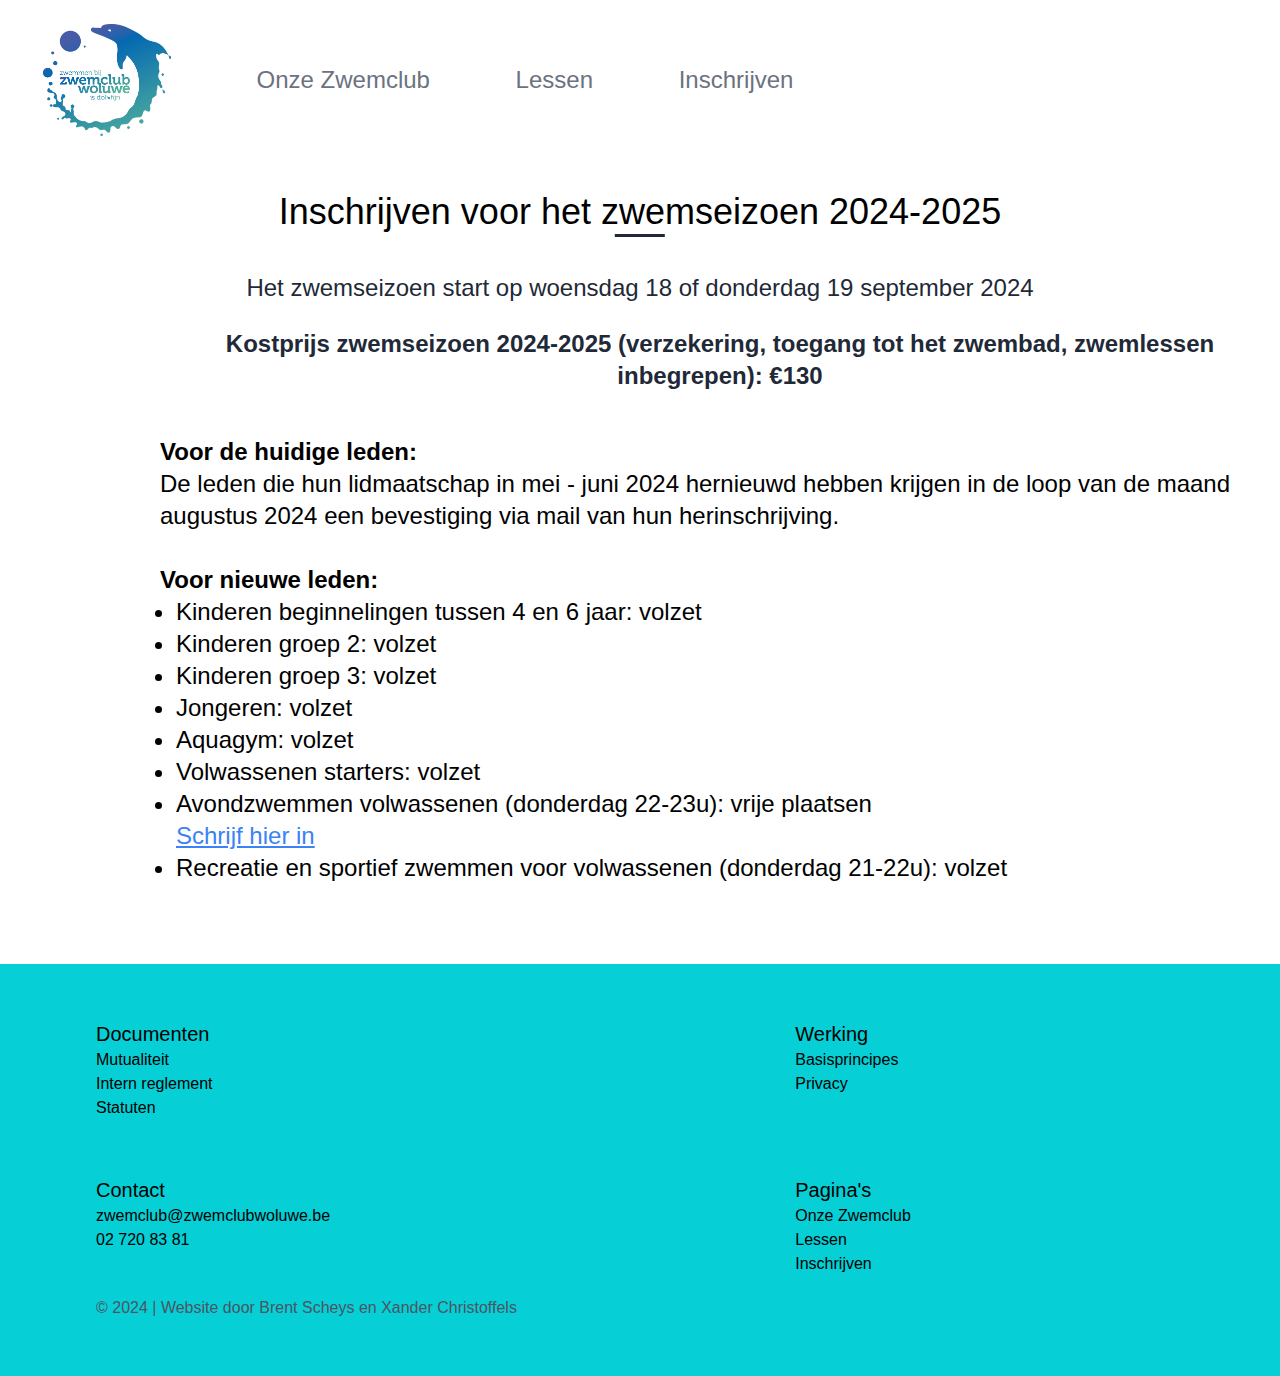
==== inschrijven.html @ be6e2a92 "added all files" ====
<!DOCTYPE html>
<html lang="en">

<head>
    <meta charset="UTF-8">
    <meta name="viewport" content="width=device-width, initial-scale=1.0">
    <title>Zwemclub Woluwe</title>
    <link rel="stylesheet" href="css/style.css">
    <link rel="stylesheet" href="css/custom.css">
    <link rel="icon" type="image/x-icon" href="./img/Logo.jpg">
</head>

<body>
    <!-- Header -->
    <header class="w-full">
        <section class="hero col-start-1 w-full">
            <nav class="h-40 flex-1 mr-auto w-2/3">
                <ul class="flex justify-around h-full items-center flex-wrap">
                    <li><a href="index.html"><img src="./img/Logo.jpg" alt="logo" class="w-32"></a></li>
                    <li class="nav-li text-gray-500 font-medium text-2xl hover-underline-animation block"><a href="index.html">Onze Zwemclub</a></li>
                    <li class="nav-li text-gray-500 font-medium text-2xl hover-underline-animation"><a href="lessen.html">Lessen</a></li>
                    <li class="nav-li text-gray-500 font-medium text-2xl hover-underline-animation"><a href="inschrijven.html">Inschrijven</a></li>
                </ul>
            </nav>
        </section>
    </header>

    <!-- Inschrijven -->
    <section class="pb-20 cms-editable" id="inschrijven">
        <h2 class="half-underline text-4xl text-center left-1/2 mb-5">Inschrijven voor het zwemseizoen 2024-2025</h2>
        <h2 class="text-2xl text-center left-1/2 text-gray-800 mt-5">Het zwemseizoen start op woensdag 18 of donderdag 19 september 2024</h2><br>
        <h2 class="text-2xl text-center ml-40 font-bold mb-5 text-gray-800">Kostprijs zwemseizoen 2024-2025 (verzekering, toegang tot het zwembad, zwemlessen inbegrepen): 	&#8364;130</h2><br>


        <p class="text-2xl ml-40">
            <span class="font-bold">Voor de huidige leden:</span><br>
            De leden die hun lidmaatschap in mei - juni 2024 hernieuwd hebben krijgen in de loop van de maand augustus 2024 een bevestiging via mail van hun herinschrijving.
            <br><br>
        </p>

        <p class="text-2xl ml-40">            
                <span class="font-bold">Voor nieuwe leden:</span><br>
                <ul class="text-2xl ml-44">
                    <li class="list-disc">
                        Kinderen beginnelingen tussen 4 en 6 jaar: volzet
                    </li>
                    <li class="list-disc">
                        Kinderen groep 2: volzet
                    </li>
                    <li class="list-disc">
                        Kinderen groep 3: volzet
                    </li>
                    <li class="list-disc">
                        Jongeren: volzet
                    </li>
                    <li class="list-disc">
                        Aquagym: volzet
                    </li>
                    <li class="list-disc">
                        Volwassenen starters: volzet
                    </li>
                    <li class="list-disc">
                        Avondzwemmen volwassenen (donderdag 22-23u): vrije plaatsen <br>
                        <a href="https://forms.gle/28vX2HvY5bR1pd1c9" class="text-blue-500 underline">Schrijf hier in</a>
                    </li>
                    <li class="list-disc">
                        Recreatie en sportief zwemmen voor volwassenen (donderdag 21-22u): volzet<br>
                    </li>
                </ul>
        </p>        
    </section>




    <!-- FOOTER -->
    <footer class="bg-lightblue list-none w-screen cms-editable" id="footer">
        <div class="footer columns grid columns-4">
            <div class="footer-documenten column1 col-start-1 border-green-800 mt-14 px-24">
                <h2 class="font-medium text-xl">Documenten</h2>
                <ul>
                    <a href="./resources/mutualiteit.html" target="_blank"><li>Mutualiteit</li></a>
                    <a href="./resources/ZWEMCLUB WOLUWE vzw INTERN_REGLEMENT_DEF.pdf" target="_blank"><li>Intern reglement</li></a>
                    <a href="./resources/ZWEMCLUB WOLUWE vzw STATUTEN_DEF.pdf" target="_blank"><li>Statuten</li></a>
                </ul> 
            </div>

            <div class="footer-werking column2 col-start-2 mt-14 px-24">
                <h2 class="font-medium text-xl">Werking</h2>
                <ul>
                    <a href="./resources/basisprincipes.html" target="_blank"><li>Basisprincipes</li></a>
                    <a href="./resources/privacy.html" target="_blank"><li>Privacy</li></a>
                </ul>
            </div>

            <div class="footer-contact column3 col-start-3 mt-14 px-24">
                <h2 class="font-medium text-xl">Contact</h2>
                <a href="mailto:zwemclub@zwemclubwoluwe.be"><li>zwemclub@zwemclubwoluwe.be</li></a>
                <a href="tel:027208381"><li>02 720 83 81</li></a>

            </div>

            <div class="footer-paginas column4 col-start-4 mt-14 px-24">
                <h2 class="font-medium text-xl">Pagina's</h2>
                <ul>
                    <li><a href="index.html">Onze Zwemclub</a></li>
                    <li><a href="lessen.html">Lessen</a></li>
                    <li><a href="inschrijven.html">Inschrijven</a></li>
                </ul> 
            </div>
        </div>
        <p class="ml-24 mt-5 pb-14 text-gray-600">&copy; 2024 | Website door Brent Scheys en Xander Christoffels</p>
    </footer>
</body>
</html>
---- css/style.css ----
/*
! tailwindcss v3.4.1 | MIT License | https://tailwindcss.com
*/

/*
1. Prevent padding and border from affecting element width. (https://github.com/mozdevs/cssremedy/issues/4)
2. Allow adding a border to an element by just adding a border-width. (https://github.com/tailwindcss/tailwindcss/pull/116)
*/

*,
::before,
::after {
  box-sizing: border-box;
  /* 1 */
  border-width: 0;
  /* 2 */
  border-style: solid;
  /* 2 */
  border-color: #e5e7eb;
  /* 2 */
}

::before,
::after {
  --tw-content: '';
}

/*
1. Use a consistent sensible line-height in all browsers.
2. Prevent adjustments of font size after orientation changes in iOS.
3. Use a more readable tab size.
4. Use the user's configured `sans` font-family by default.
5. Use the user's configured `sans` font-feature-settings by default.
6. Use the user's configured `sans` font-variation-settings by default.
7. Disable tap highlights on iOS
*/

html,
:host {
  line-height: 1.5;
  /* 1 */
  -webkit-text-size-adjust: 100%;
  /* 2 */
  -moz-tab-size: 4;
  /* 3 */
  -o-tab-size: 4;
     tab-size: 4;
  /* 3 */
  font-family: ui-sans-serif, system-ui, sans-serif, "Apple Color Emoji", "Segoe UI Emoji", "Segoe UI Symbol", "Noto Color Emoji";
  /* 4 */
  font-feature-settings: normal;
  /* 5 */
  font-variation-settings: normal;
  /* 6 */
  -webkit-tap-highlight-color: transparent;
  /* 7 */
}

/*
1. Remove the margin in all browsers.
2. Inherit line-height from `html` so users can set them as a class directly on the `html` element.
*/

body {
  margin: 0;
  /* 1 */
  line-height: inherit;
  /* 2 */
}

/*
1. Add the correct height in Firefox.
2. Correct the inheritance of border color in Firefox. (https://bugzilla.mozilla.org/show_bug.cgi?id=190655)
3. Ensure horizontal rules are visible by default.
*/

hr {
  height: 0;
  /* 1 */
  color: inherit;
  /* 2 */
  border-top-width: 1px;
  /* 3 */
}

/*
Add the correct text decoration in Chrome, Edge, and Safari.
*/

abbr:where([title]) {
  -webkit-text-decoration: underline dotted;
          text-decoration: underline dotted;
}

/*
Remove the default font size and weight for headings.
*/

h1,
h2,
h3,
h4,
h5,
h6 {
  font-size: inherit;
  font-weight: inherit;
}

/*
Reset links to optimize for opt-in styling instead of opt-out.
*/

a {
  color: inherit;
  text-decoration: inherit;
}

/*
Add the correct font weight in Edge and Safari.
*/

b,
strong {
  font-weight: bolder;
}

/*
1. Use the user's configured `mono` font-family by default.
2. Use the user's configured `mono` font-feature-settings by default.
3. Use the user's configured `mono` font-variation-settings by default.
4. Correct the odd `em` font sizing in all browsers.
*/

code,
kbd,
samp,
pre {
  font-family: ui-monospace, SFMono-Regular, Menlo, Monaco, Consolas, "Liberation Mono", "Courier New", monospace;
  /* 1 */
  font-feature-settings: normal;
  /* 2 */
  font-variation-settings: normal;
  /* 3 */
  font-size: 1em;
  /* 4 */
}

/*
Add the correct font size in all browsers.
*/

small {
  font-size: 80%;
}

/*
Prevent `sub` and `sup` elements from affecting the line height in all browsers.
*/

sub,
sup {
  font-size: 75%;
  line-height: 0;
  position: relative;
  vertical-align: baseline;
}

sub {
  bottom: -0.25em;
}

sup {
  top: -0.5em;
}

/*
1. Remove text indentation from table contents in Chrome and Safari. (https://bugs.chromium.org/p/chromium/issues/detail?id=999088, https://bugs.webkit.org/show_bug.cgi?id=201297)
2. Correct table border color inheritance in all Chrome and Safari. (https://bugs.chromium.org/p/chromium/issues/detail?id=935729, https://bugs.webkit.org/show_bug.cgi?id=195016)
3. Remove gaps between table borders by default.
*/

table {
  text-indent: 0;
  /* 1 */
  border-color: inherit;
  /* 2 */
  border-collapse: collapse;
  /* 3 */
}

/*
1. Change the font styles in all browsers.
2. Remove the margin in Firefox and Safari.
3. Remove default padding in all browsers.
*/

button,
input,
optgroup,
select,
textarea {
  font-family: inherit;
  /* 1 */
  font-feature-settings: inherit;
  /* 1 */
  font-variation-settings: inherit;
  /* 1 */
  font-size: 100%;
  /* 1 */
  font-weight: inherit;
  /* 1 */
  line-height: inherit;
  /* 1 */
  color: inherit;
  /* 1 */
  margin: 0;
  /* 2 */
  padding: 0;
  /* 3 */
}

/*
Remove the inheritance of text transform in Edge and Firefox.
*/

button,
select {
  text-transform: none;
}

/*
1. Correct the inability to style clickable types in iOS and Safari.
2. Remove default button styles.
*/

button,
[type='button'],
[type='reset'],
[type='submit'] {
  -webkit-appearance: button;
  /* 1 */
  background-color: transparent;
  /* 2 */
  background-image: none;
  /* 2 */
}

/*
Use the modern Firefox focus style for all focusable elements.
*/

:-moz-focusring {
  outline: auto;
}

/*
Remove the additional `:invalid` styles in Firefox. (https://github.com/mozilla/gecko-dev/blob/2f9eacd9d3d995c937b4251a5557d95d494c9be1/layout/style/res/forms.css#L728-L737)
*/

:-moz-ui-invalid {
  box-shadow: none;
}

/*
Add the correct vertical alignment in Chrome and Firefox.
*/

progress {
  vertical-align: baseline;
}

/*
Correct the cursor style of increment and decrement buttons in Safari.
*/

::-webkit-inner-spin-button,
::-webkit-outer-spin-button {
  height: auto;
}

/*
1. Correct the odd appearance in Chrome and Safari.
2. Correct the outline style in Safari.
*/

[type='search'] {
  -webkit-appearance: textfield;
  /* 1 */
  outline-offset: -2px;
  /* 2 */
}

/*
Remove the inner padding in Chrome and Safari on macOS.
*/

::-webkit-search-decoration {
  -webkit-appearance: none;
}

/*
1. Correct the inability to style clickable types in iOS and Safari.
2. Change font properties to `inherit` in Safari.
*/

::-webkit-file-upload-button {
  -webkit-appearance: button;
  /* 1 */
  font: inherit;
  /* 2 */
}

/*
Add the correct display in Chrome and Safari.
*/

summary {
  display: list-item;
}

/*
Removes the default spacing and border for appropriate elements.
*/

blockquote,
dl,
dd,
h1,
h2,
h3,
h4,
h5,
h6,
hr,
figure,
p,
pre {
  margin: 0;
}

fieldset {
  margin: 0;
  padding: 0;
}

legend {
  padding: 0;
}

ol,
ul,
menu {
  list-style: none;
  margin: 0;
  padding: 0;
}

/*
Reset default styling for dialogs.
*/

dialog {
  padding: 0;
}

/*
Prevent resizing textareas horizontally by default.
*/

textarea {
  resize: vertical;
}

/*
1. Reset the default placeholder opacity in Firefox. (https://github.com/tailwindlabs/tailwindcss/issues/3300)
2. Set the default placeholder color to the user's configured gray 400 color.
*/

input::-moz-placeholder, textarea::-moz-placeholder {
  opacity: 1;
  /* 1 */
  color: #9ca3af;
  /* 2 */
}

input::placeholder,
textarea::placeholder {
  opacity: 1;
  /* 1 */
  color: #9ca3af;
  /* 2 */
}

/*
Set the default cursor for buttons.
*/

button,
[role="button"] {
  cursor: pointer;
}

/*
Make sure disabled buttons don't get the pointer cursor.
*/

:disabled {
  cursor: default;
}

/*
1. Make replaced elements `display: block` by default. (https://github.com/mozdevs/cssremedy/issues/14)
2. Add `vertical-align: middle` to align replaced elements more sensibly by default. (https://github.com/jensimmons/cssremedy/issues/14#issuecomment-634934210)
   This can trigger a poorly considered lint error in some tools but is included by design.
*/

img,
svg,
video,
canvas,
audio,
iframe,
embed,
object {
  display: block;
  /* 1 */
  vertical-align: middle;
  /* 2 */
}

/*
Constrain images and videos to the parent width and preserve their intrinsic aspect ratio. (https://github.com/mozdevs/cssremedy/issues/14)
*/

img,
video {
  max-width: 100%;
  height: auto;
}

/* Make elements with the HTML hidden attribute stay hidden by default */

[hidden] {
  display: none;
}

*, ::before, ::after {
  --tw-border-spacing-x: 0;
  --tw-border-spacing-y: 0;
  --tw-translate-x: 0;
  --tw-translate-y: 0;
  --tw-rotate: 0;
  --tw-skew-x: 0;
  --tw-skew-y: 0;
  --tw-scale-x: 1;
  --tw-scale-y: 1;
  --tw-pan-x:  ;
  --tw-pan-y:  ;
  --tw-pinch-zoom:  ;
  --tw-scroll-snap-strictness: proximity;
  --tw-gradient-from-position:  ;
  --tw-gradient-via-position:  ;
  --tw-gradient-to-position:  ;
  --tw-ordinal:  ;
  --tw-slashed-zero:  ;
  --tw-numeric-figure:  ;
  --tw-numeric-spacing:  ;
  --tw-numeric-fraction:  ;
  --tw-ring-inset:  ;
  --tw-ring-offset-width: 0px;
  --tw-ring-offset-color: #fff;
  --tw-ring-color: rgb(59 130 246 / 0.5);
  --tw-ring-offset-shadow: 0 0 #0000;
  --tw-ring-shadow: 0 0 #0000;
  --tw-shadow: 0 0 #0000;
  --tw-shadow-colored: 0 0 #0000;
  --tw-blur:  ;
  --tw-brightness:  ;
  --tw-contrast:  ;
  --tw-grayscale:  ;
  --tw-hue-rotate:  ;
  --tw-invert:  ;
  --tw-saturate:  ;
  --tw-sepia:  ;
  --tw-drop-shadow:  ;
  --tw-backdrop-blur:  ;
  --tw-backdrop-brightness:  ;
  --tw-backdrop-contrast:  ;
  --tw-backdrop-grayscale:  ;
  --tw-backdrop-hue-rotate:  ;
  --tw-backdrop-invert:  ;
  --tw-backdrop-opacity:  ;
  --tw-backdrop-saturate:  ;
  --tw-backdrop-sepia:  ;
}

::backdrop {
  --tw-border-spacing-x: 0;
  --tw-border-spacing-y: 0;
  --tw-translate-x: 0;
  --tw-translate-y: 0;
  --tw-rotate: 0;
  --tw-skew-x: 0;
  --tw-skew-y: 0;
  --tw-scale-x: 1;
  --tw-scale-y: 1;
  --tw-pan-x:  ;
  --tw-pan-y:  ;
  --tw-pinch-zoom:  ;
  --tw-scroll-snap-strictness: proximity;
  --tw-gradient-from-position:  ;
  --tw-gradient-via-position:  ;
  --tw-gradient-to-position:  ;
  --tw-ordinal:  ;
  --tw-slashed-zero:  ;
  --tw-numeric-figure:  ;
  --tw-numeric-spacing:  ;
  --tw-numeric-fraction:  ;
  --tw-ring-inset:  ;
  --tw-ring-offset-width: 0px;
  --tw-ring-offset-color: #fff;
  --tw-ring-color: rgb(59 130 246 / 0.5);
  --tw-ring-offset-shadow: 0 0 #0000;
  --tw-ring-shadow: 0 0 #0000;
  --tw-shadow: 0 0 #0000;
  --tw-shadow-colored: 0 0 #0000;
  --tw-blur:  ;
  --tw-brightness:  ;
  --tw-contrast:  ;
  --tw-grayscale:  ;
  --tw-hue-rotate:  ;
  --tw-invert:  ;
  --tw-saturate:  ;
  --tw-sepia:  ;
  --tw-drop-shadow:  ;
  --tw-backdrop-blur:  ;
  --tw-backdrop-brightness:  ;
  --tw-backdrop-contrast:  ;
  --tw-backdrop-grayscale:  ;
  --tw-backdrop-hue-rotate:  ;
  --tw-backdrop-invert:  ;
  --tw-backdrop-opacity:  ;
  --tw-backdrop-saturate:  ;
  --tw-backdrop-sepia:  ;
}

.relative {
  position: relative;
}

.left-0 {
  left: 0px;
}

.left-1\/2 {
  left: 50%;
}

.right-0 {
  right: 0px;
}

.col-start-1 {
  grid-column-start: 1;
}

.col-start-2 {
  grid-column-start: 2;
}

.col-start-3 {
  grid-column-start: 3;
}

.col-start-4 {
  grid-column-start: 4;
}

.mx-40 {
  margin-left: 10rem;
  margin-right: 10rem;
}

.mb-3 {
  margin-bottom: 0.75rem;
}

.mb-5 {
  margin-bottom: 1.25rem;
}

.ml-24 {
  margin-left: 6rem;
}

.ml-4 {
  margin-left: 1rem;
}

.ml-40 {
  margin-left: 10rem;
}

.ml-44 {
  margin-left: 11rem;
}

.ml-5 {
  margin-left: 1.25rem;
}

.ml-56 {
  margin-left: 14rem;
}

.ml-auto {
  margin-left: auto;
}

.mr-5 {
  margin-right: 1.25rem;
}

.mr-auto {
  margin-right: auto;
}

.mt-10 {
  margin-top: 2.5rem;
}

.mt-12 {
  margin-top: 3rem;
}

.mt-14 {
  margin-top: 3.5rem;
}

.mt-5 {
  margin-top: 1.25rem;
}

.block {
  display: block;
}

.flex {
  display: flex;
}

.table {
  display: table;
}

.grid {
  display: grid;
}

.h-20 {
  height: 5rem;
}

.h-40 {
  height: 10rem;
}

.h-80 {
  height: 20rem;
}

.h-full {
  height: 100%;
}

.w-2\/3 {
  width: 66.666667%;
}

.w-32 {
  width: 8rem;
}

.w-96 {
  width: 24rem;
}

.w-full {
  width: 100%;
}

.w-screen {
  width: 100vw;
}

.flex-1 {
  flex: 1 1 0%;
}

.list-disc {
  list-style-type: disc;
}

.list-none {
  list-style-type: none;
}

.columns-4 {
  -moz-columns: 4;
       columns: 4;
}

.grid-cols-2 {
  grid-template-columns: repeat(2, minmax(0, 1fr));
}

.flex-wrap {
  flex-wrap: wrap;
}

.content-center {
  align-content: center;
}

.items-center {
  align-items: center;
}

.justify-between {
  justify-content: space-between;
}

.justify-around {
  justify-content: space-around;
}

.place-self-end {
  place-self: end;
}

.self-center {
  align-self: center;
}

.overflow-x-auto {
  overflow-x: auto;
}

.whitespace-nowrap {
  white-space: nowrap;
}

.border-2 {
  border-width: 2px;
}

.border-b {
  border-bottom-width: 1px;
}

.border-green-800 {
  --tw-border-opacity: 1;
  border-color: rgb(22 101 52 / var(--tw-border-opacity));
}

.border-neutral-300 {
  --tw-border-opacity: 1;
  border-color: rgb(212 212 212 / var(--tw-border-opacity));
}

.border-neutral-50 {
  --tw-border-opacity: 1;
  border-color: rgb(250 250 250 / var(--tw-border-opacity));
}

.bg-gray-100 {
  --tw-bg-opacity: 1;
  background-color: rgb(243 244 246 / var(--tw-bg-opacity));
}

.bg-sky-50 {
  --tw-bg-opacity: 1;
  background-color: rgb(240 249 255 / var(--tw-bg-opacity));
}

.bg-white {
  --tw-bg-opacity: 1;
  background-color: rgb(255 255 255 / var(--tw-bg-opacity));
}

.bg-sky-100 {
  --tw-bg-opacity: 1;
  background-color: rgb(224 242 254 / var(--tw-bg-opacity));
}

.bg-gradient-to-r {
  background-image: linear-gradient(to right, var(--tw-gradient-stops));
}

.from-slate-200 {
  --tw-gradient-from: #e2e8f0 var(--tw-gradient-from-position);
  --tw-gradient-to: rgb(226 232 240 / 0) var(--tw-gradient-to-position);
  --tw-gradient-stops: var(--tw-gradient-from), var(--tw-gradient-to);
}

.to-blue-100 {
  --tw-gradient-to: #dbeafe var(--tw-gradient-to-position);
}

.p-10 {
  padding: 2.5rem;
}

.px-24 {
  padding-left: 6rem;
  padding-right: 6rem;
}

.px-6 {
  padding-left: 1.5rem;
  padding-right: 1.5rem;
}

.py-10 {
  padding-top: 2.5rem;
  padding-bottom: 2.5rem;
}

.py-3 {
  padding-top: 0.75rem;
  padding-bottom: 0.75rem;
}

.py-4 {
  padding-top: 1rem;
  padding-bottom: 1rem;
}

.pb-14 {
  padding-bottom: 3.5rem;
}

.pb-20 {
  padding-bottom: 5rem;
}

.pt-5 {
  padding-top: 1.25rem;
}

.text-left {
  text-align: left;
}

.text-center {
  text-align: center;
}

.text-2xl {
  font-size: 1.5rem;
  line-height: 2rem;
}

.text-3xl {
  font-size: 1.875rem;
  line-height: 2.25rem;
}

.text-4xl {
  font-size: 2.25rem;
  line-height: 2.5rem;
}

.text-6xl {
  font-size: 3.75rem;
  line-height: 1;
}

.text-lg {
  font-size: 1.125rem;
  line-height: 1.75rem;
}

.text-xl {
  font-size: 1.25rem;
  line-height: 1.75rem;
}

.font-bold {
  font-weight: 700;
}

.font-medium {
  font-weight: 500;
}

.font-light {
  font-weight: 300;
}

.uppercase {
  text-transform: uppercase;
}

.text-black {
  --tw-text-opacity: 1;
  color: rgb(0 0 0 / var(--tw-text-opacity));
}

.text-blue-500 {
  --tw-text-opacity: 1;
  color: rgb(59 130 246 / var(--tw-text-opacity));
}

.text-gray-500 {
  --tw-text-opacity: 1;
  color: rgb(107 114 128 / var(--tw-text-opacity));
}

.text-gray-600 {
  --tw-text-opacity: 1;
  color: rgb(75 85 99 / var(--tw-text-opacity));
}

.text-gray-800 {
  --tw-text-opacity: 1;
  color: rgb(31 41 55 / var(--tw-text-opacity));
}

.underline {
  text-decoration-line: underline;
}

.shadow-md {
  --tw-shadow: 0 4px 6px -1px rgb(0 0 0 / 0.1), 0 2px 4px -2px rgb(0 0 0 / 0.1);
  --tw-shadow-colored: 0 4px 6px -1px var(--tw-shadow-color), 0 2px 4px -2px var(--tw-shadow-color);
  box-shadow: var(--tw-ring-offset-shadow, 0 0 #0000), var(--tw-ring-shadow, 0 0 #0000), var(--tw-shadow);
}

.hover\:bg-gray-50:hover {
  --tw-bg-opacity: 1;
  background-color: rgb(249 250 251 / var(--tw-bg-opacity));
}

@media (min-width: 640px) {
  .sm\:rounded-lg {
    border-radius: 0.5rem;
  }
}

.rtl\:text-right:where([dir="rtl"], [dir="rtl"] *) {
  text-align: right;
}
---- css/custom.css ----
html {
  scroll-behavior: smooth;
  overflow-x: hidden;
}

body {
  font-family: sans-serif;
  padding: 0;
}

.hover-underline-animation {
  display: inline-block;
  position: relative;
}

.lesdagen-mobile {
  display: none;
}



.hover-underline-animation::after {
  content: '';
  position: absolute;
  width: 100%;
  transform: scaleX(0);
  height: 3px;
  bottom: 0;
  left: 0;
  background-color: #06cfd6;
  transform-origin: bottom right;
  transition: transform 0.25s ease-out;
}

.hover-underline-animation:hover::after {
  transform: scaleX(1);
  transform-origin: bottom left;
}

.bg-lightblue {
  background-color: #06CFD6;
}
.bg-lightblue-2 {
  background-color: hsl(182, 70%, 31%);
}

.grid-cols-4-3 {
  grid-template-columns: 8fr 7fr;
}

.half-underline {
  display: inline-block;
  position: relative;
  transform: translateX(-50%);
}
.half-underline:after{
  content: "";
  position: absolute;
  width: 50px;
  left: 0;
  right: 0;
  margin-left: auto;
  margin-right: auto;
  top: 105%;
  border-bottom: 3.2px solid #1F2937;
}

button {
  transition: 0.3s;
}

i {
  font-size: 2.5rem !important;
  color: #64748b;
  display: none !important;
}

.text-primary {
  color: #64748b;
}



/* RESPONSIVE */

@media (max-width: 1460px) {
  .title{
    font-size: 2.5rem;
  }
  .logo {
    width: 9rem;
  }
  .subtitle {
    font-size: 1rem;
  }
  nav ul {
    margin-left: 0 !important;
  }
  button {
    padding-top: 0.25rem !important;
    padding-bottom: 0.25rem !important;
    font-size: 1.25rem !important;
  }
}

@media (max-width: 1300px) {
  .banner-img {
    display: none;
  }
  header {
    grid-template-columns: 1fr;
  }
  .hero {
    width: 98vw;
    padding-bottom: 2rem;
  }
  .team, .locatie {
    grid-template-columns: 1fr;
    padding: 2rem 0;
  }
  .team-img, .locatie-img {
    grid-column: auto;
    grid-row: 2;
    left: 0;
    right: 0;
    margin-left: auto;
    margin-right: auto;
  }
  .team-txt,.locatie-txt {
    grid-column: auto;
    grid-row: 1;
    padding-bottom: 2rem;
  }

  /* .locatie {
    grid-template-columns: 1fr 1fr;
  }
  .locatie-txt {
    grid-column: auto;
  }
  .locatie-img {
    grid-column: auto;
    margin-top: 2rem;
    left: 0;
    right: 0;
    margin-left: auto;
    margin-right: auto;
  } */

  .footer {
    grid-template-columns: 2;
    grid-template-rows: 2;
  }
  .footer-documenten {
    grid-column-start: 1;
    grid-row-start: 1;
  }
  .footer-werking {
    grid-column-start: 2;
    grid-row-start: 1;
  }
  .footer-contact {
    grid-column-start: 1;
    grid-row-start: 2;
  }
  .footer-paginas {
    grid-column-start: 2;
    grid-row-start: 2;
  }
}

@media (max-width: 900px) {
  nav {
    margin: 0 !important;
    width: 100% !important;
    height: auto !important;
  }
  nav ul {
    flex-direction: column;
    margin: 0 !important;
    text-align: center;
  }
  nav ul li {
    width: 100vw !important;
    padding: 1rem 0 !important;
    background: #06CFD6;
    color: white !important;
    border-bottom: 2px solid white;
  }
  nav ul li:hover, nav ul li:active {
    background: #6b7280;
    transition: 0.3s;
  }
  .hover-underline-animation::after {
    width: 0;
  }

  .zwemfeest, .zwembrevetuitreiking {
    grid-template-columns: 1fr;
  }
  .zwemfeest-txt, .zwemfeest-img, .zwembrevetuitreiking-txt, .zwembrevetuitreiking-img{
    grid-column: auto;
  }
  .zwemfeest-img {
    width: 75%;
    left: 0;
    right: 0;
    margin-left: auto;
    margin-right: auto;
    margin-top: 2rem;
  }
  .zwembrevetuitreiking-img {
    width: 75%;
    left: 0;
    right: 0;
    margin-left: auto;
    margin-right: auto;
    margin-bottom: 2rem;
  }

  .subtitle {
    margin-right: 2rem;
  }

  .lesdagen-table {
    display: none;
  }
  .lesdagen-mobile {
    display: block;
  }

  .lessen ul, .lesdagen-mobile ul{
    margin-left: 3rem !important;
  }

  .kalender {
    grid-template-columns: 1fr;
  }
  .kalender-woensdag, .kalender-donderdag {
    grid-column-start: 1;
  }
  .kalender h2 {
    left: 0 !important;
    margin-left: 4rem;
  }
  .kalender ul {
    margin-left: 6rem;
  }
}

@media (max-width: 700px) {
  .zwemfeest-img, .zwembrevetuitreiking-img {
    width: 100%;
  }

  .footer {
    grid-template-columns: 1;
    grid-template-rows: 4;
  }
  .footer-documenten, .footer-werking, .footer-contact, .footer-paginas {
    grid-column-start: 1;
  }
  .footer-documenten {
    grid-row-start: 1;
  }
  .footer-werking {
    grid-row-start: 2;
  }
  .footer-contact {
    grid-row-start: 3;
  }
  .footer-paginas {
    grid-row-start: 4;
  }

  header button {
    margin-left: 0 !important;
    margin-top: 1rem;
  }

  .title {
    display: none;
    left: 0;
    right: 0;
    margin-left: auto;
    margin-right: auto;
  }
}




button:hover {
  animation: wiggle 2s linear infinite;
}

/* Keyframes */
@keyframes wiggle {
  0%, 7% {
    transform: rotateZ(0);
  }
  15% {
    transform: rotateZ(-5deg);
  }
  25% {
    transform: rotateZ(5deg);
  }
  /* 20% {
    transform: rotateZ(10deg);
  }
  25% {
    transform: rotateZ(-10deg);
  }
  30% {
    transform: rotateZ(6deg);
  }
  35% {
    transform: rotateZ(-4deg);
  } */
  35%, 100% {
    transform: rotateZ(0);
  }
}
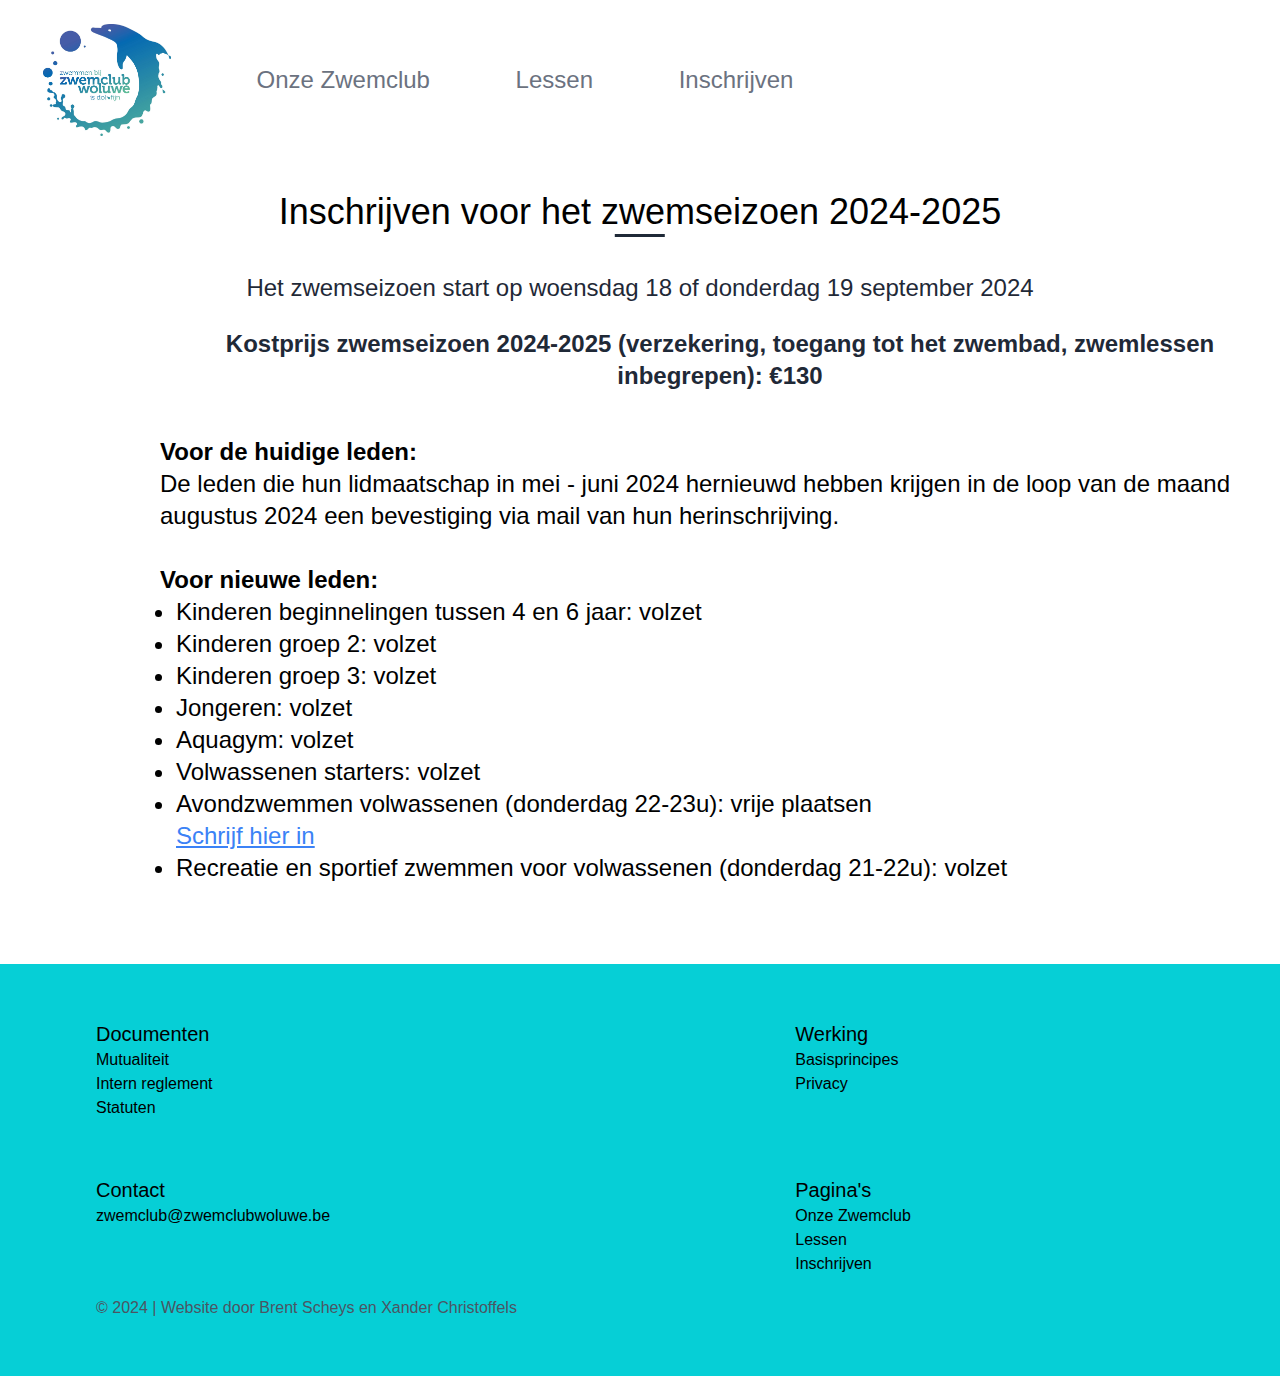
==== commit 66b876c9: "Removed phone number" ====
--- a/inschrijven.html
+++ b/inschrijven.html
@@ -96,8 +96,6 @@
             <div class="footer-contact column3 col-start-3 mt-14 px-24">
                 <h2 class="font-medium text-xl">Contact</h2>
                 <a href="mailto:zwemclub@zwemclubwoluwe.be"><li>zwemclub@zwemclubwoluwe.be</li></a>
-                <a href="tel:027208381"><li>02 720 83 81</li></a>
-
             </div>
 
             <div class="footer-paginas column4 col-start-4 mt-14 px-24">
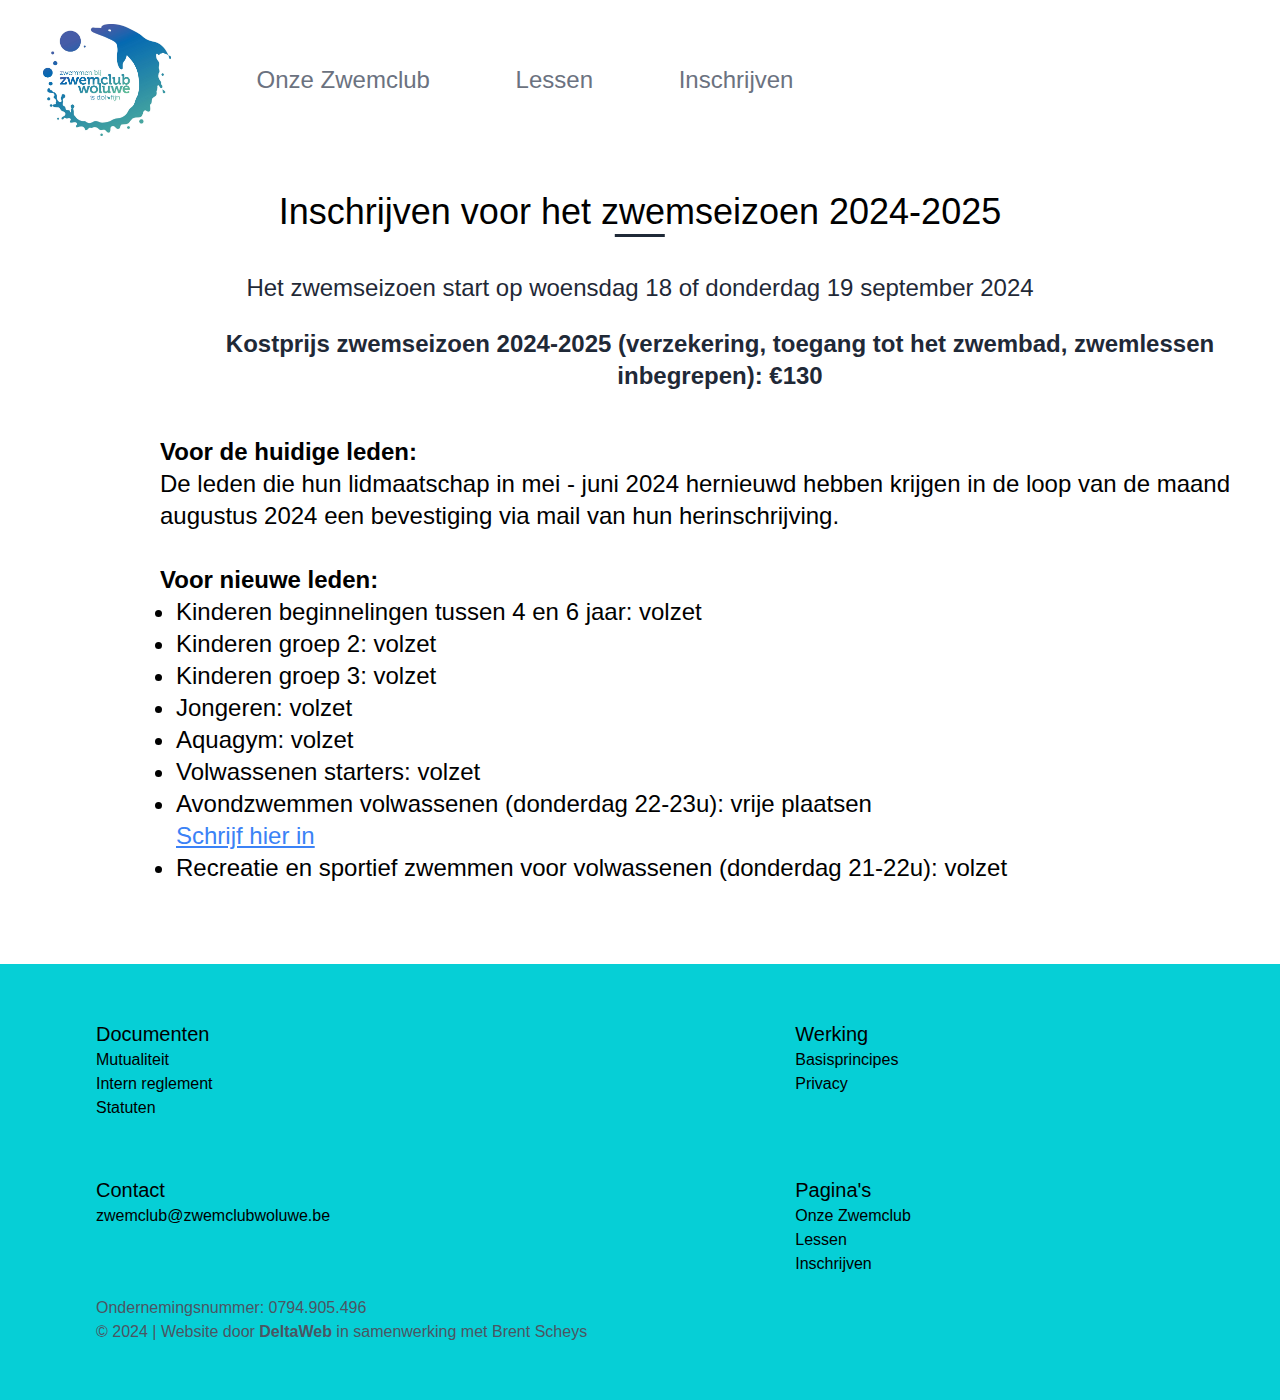
==== commit 62c094cb: "Added DeltaWeb to footer" ====
--- a/inschrijven.html
+++ b/inschrijven.html
@@ -1,5 +1,5 @@
 <!DOCTYPE html>
-<html lang="en">
+<html lang="nl">
 
 <head>
     <meta charset="UTF-8">
@@ -107,7 +107,9 @@
                 </ul> 
             </div>
         </div>
-        <p class="ml-24 mt-5 pb-14 text-gray-600">&copy; 2024 | Website door Brent Scheys en Xander Christoffels</p>
+        
+        <p class="ml-24 mt-5 text-gray-600">Ondernemingsnummer: 0794.905.496</p>
+        <p class="ml-24 pb-14 text-gray-600">&copy; 2024 | Website door <a href="https://delta-web.be" class="font-bold" target="_blank">DeltaWeb</a> in samenwerking met Brent Scheys</p>
     </footer>
 </body>
 </html>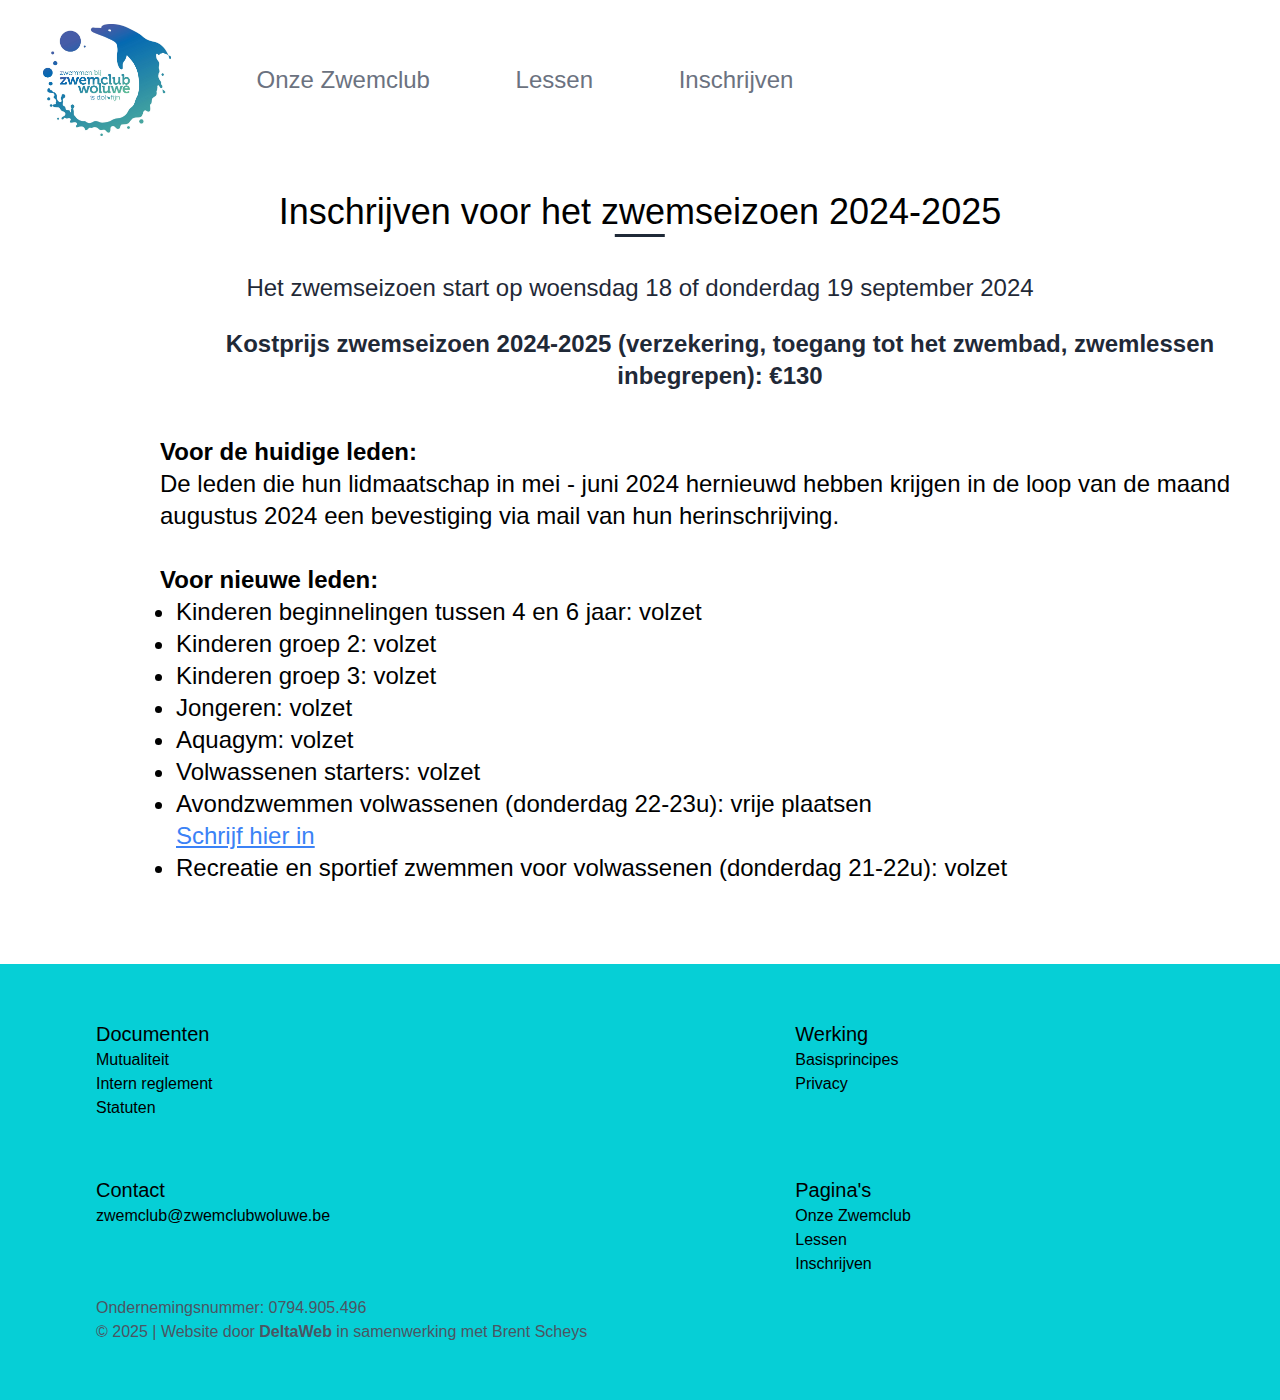
==== commit e30505dc: "Changed 2024 to 2025 in footer" ====
--- a/inschrijven.html
+++ b/inschrijven.html
@@ -109,7 +109,7 @@
         </div>
         
         <p class="ml-24 mt-5 text-gray-600">Ondernemingsnummer: 0794.905.496</p>
-        <p class="ml-24 pb-14 text-gray-600">&copy; 2024 | Website door <a href="https://delta-web.be" class="font-bold" target="_blank">DeltaWeb</a> in samenwerking met Brent Scheys</p>
+        <p class="ml-24 pb-14 text-gray-600">&copy; 2025 | Website door <a href="https://delta-web.be" class="font-bold" target="_blank">DeltaWeb</a> in samenwerking met Brent Scheys</p>
     </footer>
 </body>
 </html>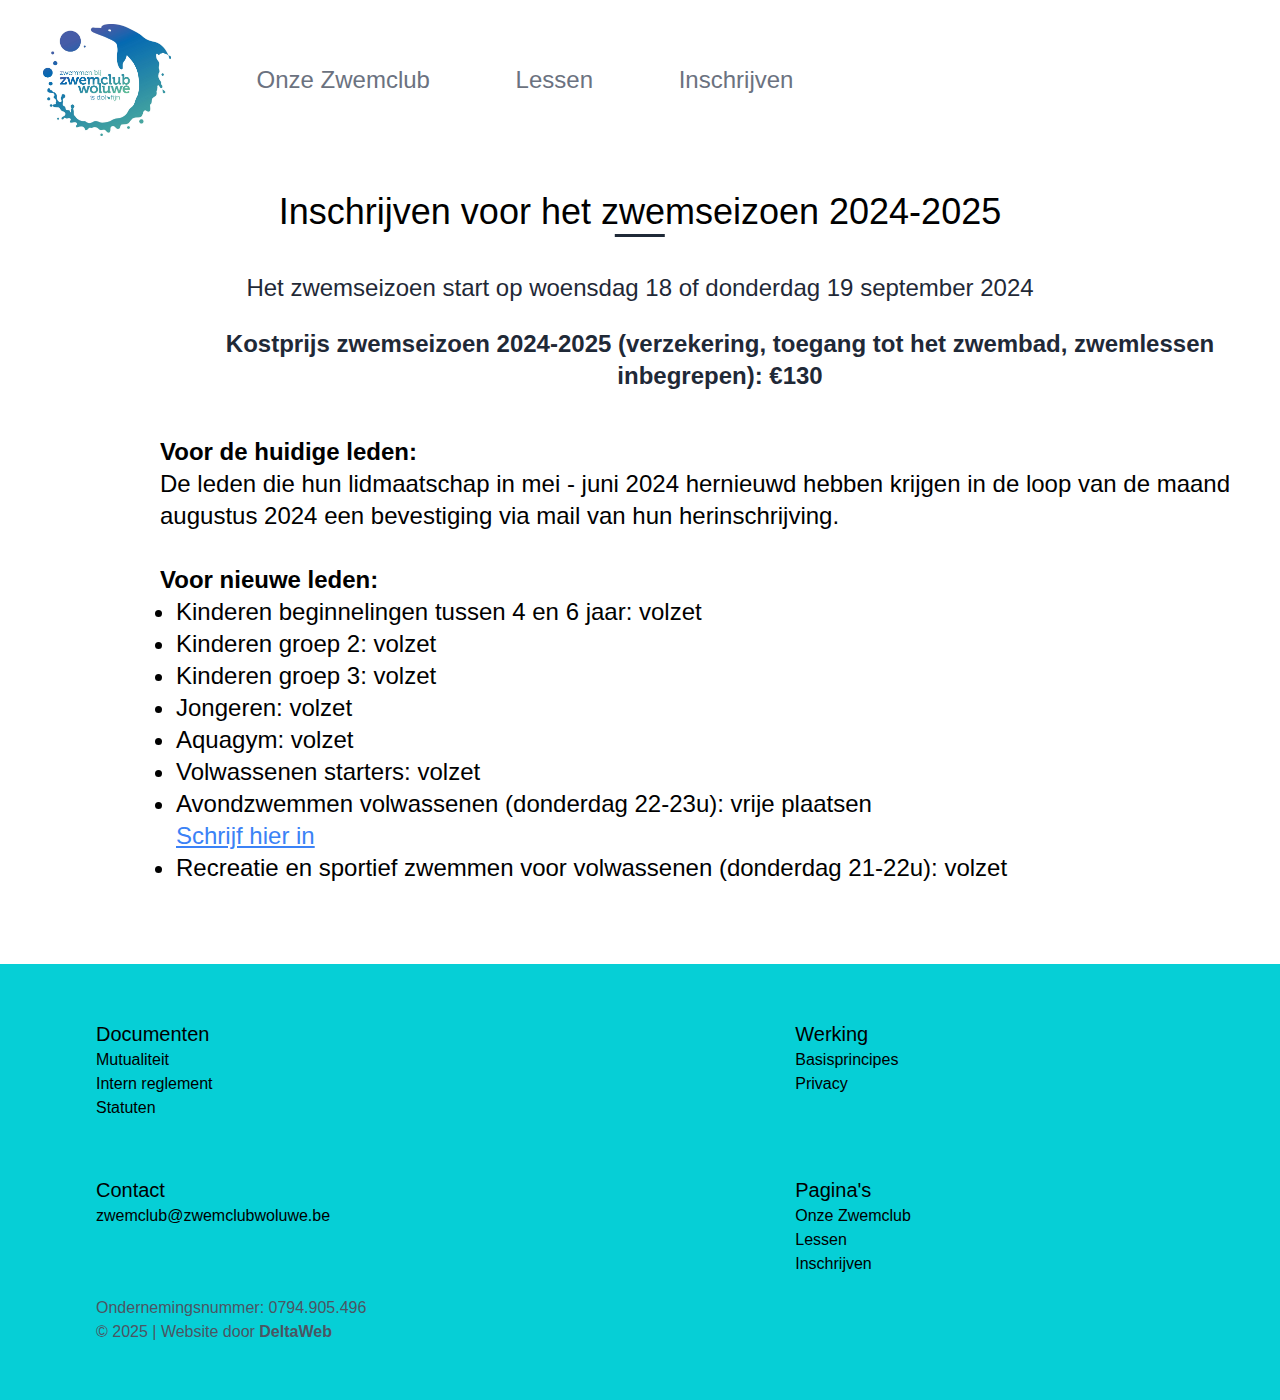
==== commit 47e2bc40: "Remove Brent" ====
--- a/inschrijven.html
+++ b/inschrijven.html
@@ -109,7 +109,7 @@
         </div>
         
         <p class="ml-24 mt-5 text-gray-600">Ondernemingsnummer: 0794.905.496</p>
-        <p class="ml-24 pb-14 text-gray-600">&copy; 2025 | Website door <a href="https://delta-web.be" class="font-bold" target="_blank">DeltaWeb</a> in samenwerking met Brent Scheys</p>
+        <p class="ml-24 pb-14 text-gray-600">&copy; 2025 | Website door <a href="https://delta-web.be" class="font-bold" target="_blank">DeltaWeb</a></p>
     </footer>
 </body>
 </html>--- a/css/custom.css
+++ b/css/custom.css
@@ -229,7 +229,7 @@
     display: block;
   }
 
-  .lessen ul, .lesdagen-mobile ul{
+  .lessen ul, .lesdagen-mobile ul, .uitstappen ul{
     margin-left: 3rem !important;
   }
 
